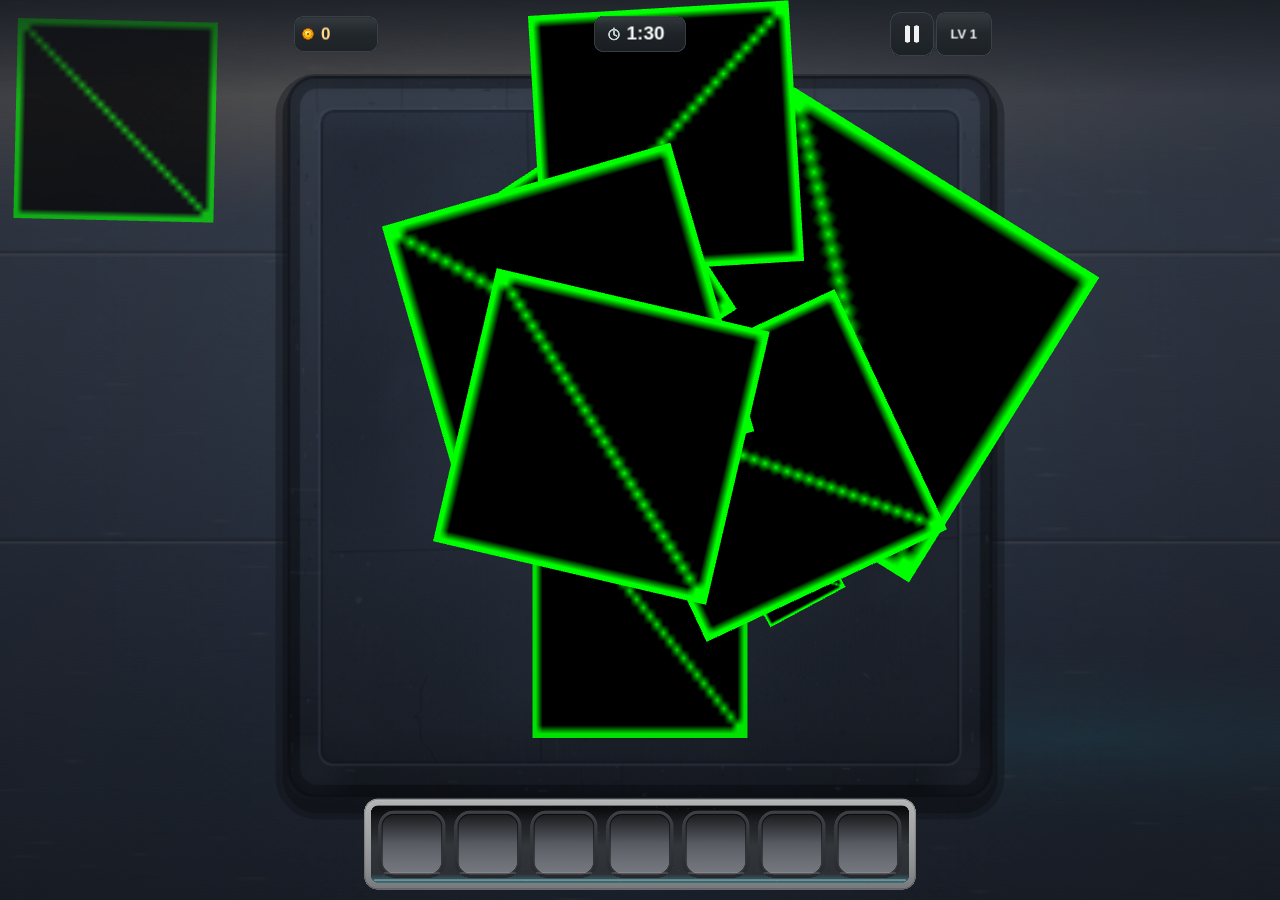
==== index.html @ 738b1399 "Smooth card handoff and teach the album landing earlier" ====
<!doctype html>
<html lang="en">
  <head>
    <meta charset="UTF-8" />
    <meta name="viewport" content="width=device-width, initial-scale=1.0, viewport-fit=cover, user-scalable=no" />
    <meta name="theme-color" content="#0b1020" />
    <link rel="icon" type="image/png" href="./images/icon.png" />
    <link rel="apple-touch-icon" href="./images/icon.png" />
    <link rel="canonical" href="https://snappyfoxgames.co.uk/" />
    <meta name="description" content="Wild Goose Chase — a Snappy Fox Games title." />
    <title>Wild Goose Chase</title>
    <script type="module" crossorigin src="./assets/index-CwqiyWJV.js"></script>
    <link rel="stylesheet" crossorigin href="./assets/index-CHP9d-zt.css">
  </head>
  <body>
    <div id="root"></div>
  </body>
</html>
---- assets/index-CHP9d-zt.css ----
:root{--bg: #0b1020;--panel: #111a33;--panel-2: #16213c;--line: #263555;--text: #e2e8f0;--muted: #94a3b8;--accent: #34d399;--accent-2: #60a5fa;--danger: #ef4444;--safe-area-bottom: env(safe-area-inset-bottom, 0px)}*{box-sizing:border-box}html,body,#root{height:100%;margin:0}body{background:var(--bg);color:var(--text);font:16px/1.5 system-ui,-apple-system,Segoe UI,sans-serif;-webkit-font-smoothing:antialiased;-webkit-user-select:none;user-select:none}img{-webkit-user-drag:none;user-drag:none}canvas{-webkit-user-drag:none;user-drag:none;touch-action:none}.app-shell{height:100%;display:flex;align-items:center;justify-content:center;padding:16px}.menu,.panel,.game-frame{width:min(100%,520px);height:min(100%,900px);background:var(--panel);border:1px solid var(--line);border-radius:20px;overflow:hidden;position:relative;display:flex;flex-direction:column}.app-shell.is-game{padding:0}.is-game .game-frame{width:100%;height:100%;border:none;border-radius:0}.menu{padding:32px 24px;gap:20px}.menu-head h1{margin:0;font-size:40px;letter-spacing:.02em}.menu-head p{margin:6px 0 0;color:var(--muted)}.menu-modes{display:flex;flex-direction:column;gap:12px;flex:1}.mode-card{display:flex;flex-direction:column;gap:4px;text-align:left;padding:16px 18px;border-radius:14px;border:1px solid var(--line);background:var(--panel-2);color:var(--text);cursor:pointer;transition:transform .08s ease,border-color .12s ease}.mode-card:hover{border-color:var(--accent);transform:translateY(-1px)}.mode-label{font-weight:700;font-size:18px}.mode-blurb{color:var(--muted);font-size:14px}.mode-controls{color:var(--accent-2);font-size:12px;letter-spacing:.04em}.mode-best{color:var(--accent);font-size:12px;font-weight:700}.menu-foot{display:flex;gap:10px}.menu-best{margin:0;color:var(--muted);font-size:13px;text-align:center}button{font:inherit}.primary,.ghost,.danger{padding:10px 16px;border-radius:12px;border:1px solid var(--line);cursor:pointer}.primary{background:var(--accent);color:#04121b;border-color:transparent;font-weight:700}.primary:disabled{opacity:.4;cursor:not-allowed}.ghost{background:transparent;color:var(--text);flex:1}.danger{background:var(--danger);color:#fff;border-color:transparent}.panel{padding:28px 24px;gap:16px;overflow-y:auto}.panel h1{margin:0}.row{display:flex;align-items:center;justify-content:space-between;gap:12px;padding:12px 0;border-bottom:1px solid var(--line)}.currency{color:var(--accent);font-weight:700;margin:0}.upgrade-list{list-style:none;margin:0;padding:0;display:flex;flex-direction:column;gap:12px}.upgrade{display:flex;align-items:center;justify-content:space-between;gap:12px;padding:14px;border:1px solid var(--line);border-radius:12px;background:var(--panel-2)}.upgrade-info{display:flex;flex-direction:column;gap:2px}.upgrade-info span{color:var(--muted);font-size:13px}.upgrade-info em{color:var(--accent-2);font-size:12px;font-style:normal}.game-frame{background:var(--bg)}.game-loading{flex:1;display:flex;align-items:center;justify-content:center;background:radial-gradient(circle at center,#10233b,#060e18);width:100%;height:100%}.game-loading__content{display:flex;flex-direction:column;align-items:center;justify-content:center;gap:18px}.game-loading__badge{width:120px;height:auto;filter:drop-shadow(0 4px 12px rgba(0,0,0,.45))}.game-loading__egg-wrap{position:relative;display:flex;align-items:center;justify-content:center}.game-loading__egg{width:72px;height:auto;transform-origin:50% 92%;animation:egg-rock 1.15s ease-in-out infinite alternate;filter:drop-shadow(0 8px 20px rgba(56,189,248,.35));z-index:2}.game-loading__sparkle{position:absolute;width:7px;height:9px;background:#ffd24d;clip-path:polygon(50% 0,100% 50%,50% 100%,0 50%);animation:sparkle-rise 1.6s ease-out infinite;opacity:0;z-index:3}.game-loading__sparkle--a{top:8px;left:calc(50% - 20px);animation-delay:0s}.game-loading__sparkle--b{top:2px;left:calc(50% + 10px);animation-delay:.55s}.game-loading__sparkle--c{top:14px;left:calc(50% + 4px);animation-delay:1.1s}.game-loading__glow{position:absolute;width:110px;height:110px;border-radius:50%;background:radial-gradient(circle,rgba(56,189,248,.4) 0%,transparent 70%);animation:egg-glow 1.8s ease-in-out infinite alternate}.game-loading__text{font-size:13px;font-weight:700;letter-spacing:.12em;color:#94a3b8}@keyframes egg-rock{0%{transform:rotate(-7deg)}to{transform:rotate(7deg)}}@keyframes sparkle-rise{0%{transform:translateY(6px) scale(.6);opacity:0}25%{opacity:.95}to{transform:translateY(-22px) scale(1.15);opacity:0}}@keyframes egg-glow{0%{transform:scale(.85);opacity:.4}to{transform:scale(1.15);opacity:.9}}.game-canvas{flex:1;min-height:0}.game-canvas canvas{display:block}.game-exit{position:absolute;top:10px;right:10px;width:40px;height:40px;border-radius:50%;border:1px solid var(--line);background:#0b1020b3;color:var(--text);cursor:pointer}.game-frame,.game-canvas,.game-canvas canvas{touch-action:none}.overlay{position:absolute;inset:0;background:#060a16e0;display:flex;flex-direction:column;align-items:center;justify-content:center;gap:12px;padding:24px;text-align:center;overflow:hidden;z-index:9000}.victory-confetti-canvas{position:absolute;inset:0;pointer-events:none;z-index:1}.reward-overlay{padding:clamp(12px,3vh,28px)}.reward-panel{width:min(900px,100%);height:100%;max-height:850px;display:grid;grid-template-rows:auto minmax(0,1fr) auto;gap:clamp(10px,2vh,20px);align-items:center}.reward-heading{position:relative;z-index:3}.reward-heading .victory-title{font-size:clamp(20px,4.5vw,38px);line-height:1.15;animation:none}.reward-collection-copy{margin:9px 0 0;color:#eef4ec;font-size:clamp(14px,2.5vw,19px);font-weight:650}.reward-rarity{margin:8px 0 0;color:#ffe066;font-size:13px;font-weight:900;letter-spacing:1.4px}.reward-card-stage{display:flex;align-items:center;justify-content:center;height:100%;min-height:0;position:relative;z-index:2}.reward-card{position:relative;height:min(100%,480px);aspect-ratio:2 / 3;max-width:100%;transform-origin:center;will-change:transform,opacity}.reward-card>img{display:block;width:100%;height:100%;object-fit:contain;filter:drop-shadow(0 10px 22px #0009) drop-shadow(0 0 12px #22d3ee60)}.reward-overlay.is-gold .reward-card>img{filter:drop-shadow(0 10px 22px #0009) drop-shadow(0 0 20px #ffcf3280)}.reward-card.is-stored{opacity:0}.reward-actions{display:flex;align-items:center;justify-self:center;gap:clamp(14px,3vw,28px);width:min(440px,100%);position:relative;z-index:4}.reward-actions .victory-next-btn{flex:1;min-width:0;height:56px;animation:none;font-size:clamp(15px,2.7vw,19px)}.reward-actions .victory-next-btn:active{transform:scale(.9)}.reward-album-btn{position:relative;flex:0 0 auto;min-width:44px;min-height:44px;padding:0;border:0;border-radius:14px;background:transparent;cursor:pointer}.reward-album-btn>img{display:block;width:auto;height:clamp(76px,14vh,116px)}.reward-album-btn:active{transform:scale(.9)}.reward-album-btn:focus-visible{outline:3px solid #b9f19c;outline-offset:4px}.reward-album-btn.has-new-card>img{filter:drop-shadow(0 0 12px #b9f19c90)}.reward-album-plus{position:absolute;top:-2px;right:-6px;color:#ffdf62;font:900 30px/1 Arial,sans-serif;-webkit-text-stroke:1px #243323;text-shadow:0 2px 2px #06121e,0 0 12px #ffd700b0;opacity:0;pointer-events:none;white-space:nowrap}.reward-status{position:absolute;width:1px;height:1px;overflow:hidden;clip-path:inset(50%);white-space:nowrap}.reward-actions button:disabled{cursor:default;opacity:1}.reward-actions button{transition:transform .1s ease}@media(orientation:landscape)and (max-height:600px){.reward-panel{grid-template-columns:minmax(0,1fr) minmax(220px,1fr);grid-template-rows:auto 1fr;gap:12px 20px}.reward-heading{grid-column:2;grid-row:1;align-self:end}.reward-heading .victory-title{font-size:clamp(20px,3.5vw,32px)}.reward-card-stage{grid-column:1;grid-row:1 / 3}.reward-actions{grid-column:2;grid-row:2;align-self:center;gap:12px}.reward-album-btn>img{height:clamp(72px,24vh,100px)}}@media(prefers-reduced-motion:reduce){.reward-overlay *,.reward-overlay *:after,.reward-overlay *:before{animation:none!important;transition:none!important}}.overlay h2,.victory-title{margin:0;font-size:32px;font-weight:900;letter-spacing:1.5px;background:linear-gradient(180deg,#fff 15%,gold 85%);-webkit-background-clip:text;-webkit-text-fill-color:transparent;filter:drop-shadow(0 2px 14px rgba(255,215,0,.6));animation:victoryTitlePop .42s cubic-bezier(.175,.885,.32,1.275) forwards;z-index:2}@keyframes victoryTitlePop{0%{transform:scale(.7) translateY(-14px);opacity:0}to{transform:scale(1) translateY(0);opacity:1}}.gold-rarity-badge{display:inline-flex;align-items:center;gap:8px;margin-bottom:2px;padding:5px 16px;border-radius:20px;background:linear-gradient(135deg,#ffe066,#ff9800);color:#1a0a00;font-size:13px;font-weight:900;letter-spacing:1.5px;box-shadow:0 0 24px #ffd700d9,inset 0 1px 1px #ffffffe6;animation:badgeGlow 1.8s infinite ease-in-out;z-index:2}@keyframes badgeGlow{0%,to{transform:scale(1);filter:brightness(1)}50%{transform:scale(1.05);filter:brightness(1.2) drop-shadow(0 0 8px #ffd700)}}.overlay-score{margin:0;font-size:20px;color:var(--text)}.overlay-best{margin:0;color:var(--accent);font-weight:700}.overlay-actions{display:flex;gap:12px;width:100%;max-width:320px;z-index:2}.victory-actions{flex-direction:column;align-items:center;gap:10px;margin-top:6px}.victory-next-btn{width:100%;height:52px;font-size:18px;font-weight:800;letter-spacing:.5px;border-radius:14px;background:linear-gradient(135deg,#22c55e,#10b981)!important;box-shadow:0 4px 18px #22c55e73,0 0 0 2px #fff3 inset!important;animation:nextPulse 1.6s infinite ease-in-out;cursor:pointer;transition:transform .15s ease}.victory-next-btn:active{transform:scale(.97)}@keyframes nextPulse{0%,to{transform:scale(1);box-shadow:0 4px 18px #22c55e73}50%{transform:scale(1.03);box-shadow:0 6px 26px #22c55eb3}}.victory-menu-btn{font-size:14px;color:#ffffffa6!important;background:transparent!important;border:1px solid rgba(255,255,255,.15)!important;border-radius:10px;padding:8px 24px;cursor:pointer}.victory-menu-btn:hover{color:#fff!important;background:#ffffff14!important}.overlay-card{position:relative;display:flex;flex-direction:column;align-items:center;margin:6px 0 12px;animation:victoryCardPop .42s cubic-bezier(.175,.885,.32,1.275) forwards;z-index:2}.overlay-card-wrapper{position:relative;border-radius:16px;display:inline-flex}.overlay-card img{border-radius:16px;border:2px solid rgba(125,233,255,.6);box-shadow:0 10px 30px #000000a6,0 0 24px #22d3ee59;display:block}.overlay-card.is-gold img{border:3px solid #ffe066;box-shadow:0 12px 36px #000000bf,0 0 42px #ffd700cc,0 0 85px #ffaa0073;animation:goldCardGlow 2.2s infinite ease-in-out}@keyframes goldCardGlow{0%,to{filter:drop-shadow(0 0 16px rgba(255,215,0,.6))}50%{filter:drop-shadow(0 0 32px rgba(255,230,100,.95)) brightness(1.08)}}.gold-sheen-sweep{position:absolute;inset:0;border-radius:16px;background:linear-gradient(115deg,transparent 20%,rgba(255,255,255,.75) 45%,rgba(255,215,0,.85) 50%,transparent 70%);background-size:250% 100%;animation:goldSheen 2.4s infinite ease-in-out;pointer-events:none}@keyframes goldSheen{0%{background-position:150% 0}to{background-position:-150% 0}}.overlay-card-name{margin:10px 0 0;font-size:20px;font-weight:800;color:gold;letter-spacing:1px;text-shadow:0 2px 10px rgba(0,0,0,.8)}@keyframes victoryCardPop{0%{transform:scale(.65);opacity:0}to{transform:scale(1);opacity:1}}.settings-backdrop{position:fixed;inset:0;display:flex;align-items:center;justify-content:center;background:#070d18cc;z-index:40;cursor:pointer}.settings-card{position:relative;cursor:default;width:min(320px,82vw);padding:34px 24px 28px;border-radius:28px;background:linear-gradient(180deg,#1c3053,#101c33 55%,#0a1322);border:2px solid #22d3ee55;box-shadow:0 8px #050b16,0 16px 32px #04081280}.settings-card:before{content:"";position:absolute;inset:8px;border-radius:20px;background:linear-gradient(180deg,rgba(103,232,249,.12),rgba(255,255,255,.05) 40%,transparent 60%);pointer-events:none}.settings-x{position:absolute;top:2px;right:2px;width:44px;height:44px;border-radius:50%;border:2px solid #ffe0e0;cursor:pointer;background:radial-gradient(circle at 34% 26%,#ff8a8a,#f44040 55%,#c01818);box-shadow:0 3px #8c1010}.settings-x:active{transform:translateY(2px);box-shadow:0 1px #8c1010}.settings-x:before,.settings-x:after{content:"";position:absolute;top:50%;left:50%;width:18px;height:4px;background:#fff;border-radius:2px;transform:translate(-50%,-50%) rotate(45deg)}.settings-x:after{transform:translate(-50%,-50%) rotate(-45deg)}.settings-rows{display:flex;gap:14px;justify-content:center}.settings-row-btn{position:relative;width:56px;height:56px;border-radius:50%;border:2px solid #e8f6ff;cursor:pointer;background:radial-gradient(circle at 34% 26%,#7ff0f2,#22c7d8 55%,#0e8ca4);box-shadow:0 4px #0a6a80,0 7px 14px #04081259;display:grid;place-items:center;transition:transform .08s}.settings-row-btn:active{transform:translateY(3px);box-shadow:0 1px #0a6a80}.settings-row-btn.is-off{background:radial-gradient(circle at 34% 26%,#b8c0d8,#8a94b8 55%,#5a6488)}.settings-row-btn.is-retry{background:radial-gradient(circle at 34% 26%,#ffc26b,#ffa12f 55%,#b05607);box-shadow:0 4px #8c4204}.settings-row-btn.is-home{background:radial-gradient(circle at 34% 26%,#b8f45e,#7dd822 55%,#4c9a0e);box-shadow:0 4px #3f7d0a}.settings-done{display:block;margin:20px auto 0;padding:10px 40px;border-radius:999px;border:2px solid #e8f6ff;cursor:pointer;background:radial-gradient(circle at 34% 26%,#7ff0f2,#22c7d8 55%,#0e8ca4);box-shadow:0 4px #0a6a80,0 7px 14px #04081259;color:#fff;font-weight:700;letter-spacing:.08em}.settings-done:active{transform:translateY(3px);box-shadow:0 1px #0a6a80}.ico{width:26px;height:26px;display:block}.ico-sound{background:no-repeat center/contain url("data:image/svg+xml,%3Csvg xmlns='http://www.w3.org/2000/svg' viewBox='0 0 24 24'%3E%3Cpath fill='white' d='M3 9v6h4l5 4V5L7 9H3z'/%3E%3Cpath fill='none' stroke='white' stroke-width='2' d='M16 8a5 5 0 0 1 0 8M18.5 5.5a9 9 0 0 1 0 13'/%3E%3C/svg%3E")}.ico-mute{background:no-repeat center/contain url("data:image/svg+xml,%3Csvg xmlns='http://www.w3.org/2000/svg' viewBox='0 0 24 24'%3E%3Cpath fill='white' d='M3 9v6h4l5 4V5L7 9H3z'/%3E%3Cpath stroke='white' stroke-width='2' d='M16 9l5 6M21 9l-5 6'/%3E%3C/svg%3E")}.ico-music{background:no-repeat center/contain url("data:image/svg+xml,%3Csvg xmlns='http://www.w3.org/2000/svg' viewBox='0 0 24 24'%3E%3Cpath fill='white' d='M9 18.5a3 3 0 1 1-2-2.83V5l12-2.5V15a3 3 0 1 1-2-2.83V7.1L9 9.13v9.37z'/%3E%3C/svg%3E")}.ico-music-off{background:no-repeat center/contain url("data:image/svg+xml,%3Csvg xmlns='http://www.w3.org/2000/svg' viewBox='0 0 24 24'%3E%3Cpath fill='white' d='M9 18.5a3 3 0 1 1-2-2.83V5l12-2.5V15a3 3 0 1 1-2-2.83V7.1L9 9.13v9.37z'/%3E%3Cpath stroke='white' stroke-width='2' d='M3 3l18 18'/%3E%3C/svg%3E")}.ico-retry{background:no-repeat center/contain url("data:image/svg+xml,%3Csvg xmlns='http://www.w3.org/2000/svg' viewBox='0 0 24 24'%3E%3Cpath fill='none' stroke='white' stroke-width='2.4' d='M20 12a8 8 0 1 1-2.3-5.6'/%3E%3Cpath fill='white' d='M20 4v5h-5z'/%3E%3C/svg%3E")}.ico-home{background:no-repeat center/contain url("data:image/svg+xml,%3Csvg xmlns='http://www.w3.org/2000/svg' viewBox='0 0 24 24'%3E%3Cpath fill='white' d='M12 3l9 8h-3v9h-4v-6h-4v6H6v-9H3z'/%3E%3C/svg%3E")}.ico-confirm{position:absolute;width:14px;height:14px;border-radius:50%;background:#ffd21e;bottom:2px;right:2px}.wgc-hub{position:absolute;inset:0;display:flex;flex-direction:column;align-items:center;justify-content:center;gap:30px;padding:calc(24px + env(safe-area-inset-top,0px)) 24px calc(24px + env(safe-area-inset-bottom,0px));background:#070d18c7;z-index:30}.wgc-hub-badge{width:118px;height:auto;opacity:.92}.wgc-hub-actions{display:flex;flex-direction:column;gap:12px;width:min(232px,78%)}.wgc-hub-btn{min-height:50px;padding:12px 18px;border-radius:10px;border:1px solid #39424a;background:#20262b;color:#f4fbff;font-weight:700;letter-spacing:.1em;cursor:pointer}.wgc-hub-btn:hover{background:#272e34}.wgc-hub-btn:active{transform:translateY(1px)}.wgc-hub-btn:focus-visible{outline:2px solid #67e8f9;outline-offset:2px}.wgc-hub-btn--primary{background:#2b3339}.wgc-hub-small{display:flex;gap:10px}.wgc-hub-btn--small{flex:1;min-height:44px;font-size:13px;color:#c3d4e6}.settings-row-label{font-family:inherit;font-size:11px;font-weight:700;letter-spacing:.12em;color:#c6c8c9;margin-left:10px}.audio-stage{position:fixed;inset:0;z-index:30;display:grid;place-items:center;padding:max(20px,env(safe-area-inset-top)) max(16px,env(safe-area-inset-right)) max(20px,env(safe-area-inset-bottom)) max(16px,env(safe-area-inset-left));background:#0a0e108c}.audio-stage button:focus-visible{outline:3px solid #048b99;outline-offset:4px}.audio-stage{min-height:100svh;min-height:100dvh}.audio-sheet{width:min(100%,370px);position:relative;padding:29px 24px 17px;border:2px solid #8c9594;border-radius:5px 9px 6px 8px;background:radial-gradient(ellipse at 18% 0%,#f1f0e34d,transparent 70%),repeating-linear-gradient(167deg,#ffffff08 0 1px,transparent 1px 5px),#c9ceca;box-shadow:inset 0 3px 7px #303b3e30,inset 0 -1px 1px #f4f4e780,0 0 0 4px #6e78794d,0 8px 14px #1b2a2c25}.audio-sheet:before{content:"";position:absolute;inset:0;border-radius:inherit;pointer-events:none;opacity:.17;background:url("data:image/svg+xml,%3Csvg viewBox='0 0 140 140' xmlns='http://www.w3.org/2000/svg'%3E%3Cfilter id='n'%3E%3CfeTurbulence type='fractalNoise' baseFrequency='.9' numOctaves='3' stitchTiles='stitch'/%3E%3C/filter%3E%3Cpath fill='%23232e30' d='M0 0h140v140H0z' filter='url(%23n)'/%3E%3C/svg%3E") repeat;background-size:140px}.audio-sheet:after{content:"";position:absolute;top:-2px;left:54px;width:16px;height:3px;background:#8b9594;clip-path:polygon(0 0,100% 0,77% 85%,35% 100%);pointer-events:none}.audio-sheet>*{position:relative}.audio-goose{position:absolute;left:50%;top:46%;width:min(72%,270px);transform:translate(-50%,-50%);opacity:.11;filter:saturate(.85);pointer-events:none;z-index:0}.audio-sheet header{display:flex;align-items:center;gap:12px;margin-bottom:21px}.paint-mark{width:6px;height:35px;background:#139ba8;transform:rotate(8deg);clip-path:polygon(12% 6%,85% 0,100% 88%,69% 100%,6% 94%,0 17%);opacity:.85;position:relative}.paint-mark:after{content:"";position:absolute;width:2px;height:8px;background:#139ba8;bottom:-5px;left:2px}.audio-sheet h1{font-family:Impact,Arial Narrow,Arial,sans-serif;font-size:38px;font-weight:900;font-stretch:condensed;line-height:1;letter-spacing:.045em;margin:0;color:#263235;text-shadow:0 1px #f8f7e466}.audio-options{border-top:1px solid #87928e;border-bottom:1px solid #a4ada7}.audio-row{min-height:88px;display:flex;justify-content:space-between;align-items:center;gap:14px}.audio-row+.audio-row{border-top:1px solid #a4ada780}.audio-label{display:flex;align-items:center;gap:12px;font-family:Impact,Arial Narrow,Arial,sans-serif;font-size:23px;letter-spacing:.04em}.audio-label svg{width:22px;height:24px;fill:none;stroke:#475655;stroke-width:1.8;stroke-linecap:round;stroke-linejoin:round;flex:none}.audio-toggle{position:relative;flex:none;width:92px;height:46px;min-height:44px;border:1px solid #737d78;border-radius:5px;background:#263336;box-shadow:inset 0 2px 4px #0004,0 1px #eef0e48c;color:#f3f4e8;padding:0;font-size:13px;font-weight:900;letter-spacing:.03em}.toggle-word{position:absolute;left:11px;top:50%;transform:translateY(-50%)}.toggle-knob{position:absolute;right:4px;top:4px;width:34px;height:36px;border-radius:3px;background:linear-gradient(165deg,#e6e8de,#bdc5bc);border:1px solid #a3afa5;box-shadow:0 1px 3px #0d171a55}.toggle-knob:after{content:"";position:absolute;left:14px;top:11px;width:4px;height:12px;border-left:1px solid #7c8c7b;border-right:1px solid #7c8c7b}.audio-toggle[aria-checked=false]{background:#a8b0aa;color:#364440;border-color:#8e9991}.audio-toggle[aria-checked=false] .toggle-word{left:auto;right:8px}.audio-toggle[aria-checked=false] .toggle-knob{right:auto;left:4px;background:#d2d8d0}.audio-back{display:flex;align-items:center;justify-content:center;gap:7px;min-height:48px;min-width:110px;margin:11px auto 0;padding:8px 13px;border:0;border-radius:3px;background:transparent;color:#3b4a47;font-weight:900;font-size:12px;letter-spacing:.08em}.audio-back svg{width:18px;height:18px;fill:none;stroke:currentColor;stroke-width:2;stroke-linecap:round;stroke-linejoin:round}.audio-back:hover{background:#747f7312}.audio-back:active{background:#747f7325}@media(max-width:340px){.audio-sheet{padding:25px 20px 13px}.audio-sheet header{margin-bottom:17px}.audio-label{font-size:21px;gap:9px}.audio-toggle{width:86px}.audio-row{min-height:82px}}@media(orientation:landscape)and (max-height:480px){.audio-stage{padding:14px 20px}.audio-sheet{width:min(100%,420px);padding:19px 25px 10px}.audio-sheet header{margin-bottom:13px}.audio-sheet h1{font-size:32px}.paint-mark{height:30px}.audio-row{min-height:65px}.audio-back{margin-top:7px;min-height:44px}}.wgc-hub-title{margin:0;line-height:0}.wgc-hub-title img{display:block;width:auto;height:clamp(56px,17vh,124px);max-width:min(300px,72vw);object-fit:contain}.wgc-hub-btn--art{padding:4px;background:none;border:none;display:grid;place-items:center}.wgc-hub-btn--art:hover{background:none}.wgc-hub-btn--art:focus-visible{outline:none}.wgc-hub-btn--art:focus-visible img{filter:drop-shadow(0 0 4px #67e8f9) drop-shadow(0 0 10px #67e8f988)}.wgc-hub-btn--art img{display:block;width:auto;pointer-events:none}.wgc-hub-btn--primary.wgc-hub-btn--art img{height:clamp(104px,26vh,160px)}.wgc-hub-btn--small.wgc-hub-btn--art img{height:clamp(64px,15vh,96px)}.wgc-hub-btn--art:active img{transform:translateY(1px)}@media(max-height:480px){.wgc-hub{gap:12px;padding-top:calc(12px + env(safe-area-inset-top,0px));padding-bottom:calc(12px + env(safe-area-inset-bottom,0px))}.wgc-hub-badge{width:64px}.wgc-hub-actions{gap:8px}}.victory-stats{display:flex;align-items:center;justify-content:center;gap:10px;margin:10px 0 2px;font:700 13px/1.2 Outfit,system-ui,sans-serif;letter-spacing:1.5px;color:#cfe9f5}.victory-best{padding:6px 12px;border-radius:999px;background:#081420b8;border:1px solid rgba(125,233,255,.22)}.victory-new-best{padding:6px 12px;border-radius:999px;background:linear-gradient(180deg,#ffd76a,#f0a92a);color:#231402;text-shadow:none;box-shadow:0 0 18px #ffd76a73}.victory-combo{padding:6px 12px;border-radius:999px;background:#00f0ff29;border:1px solid rgba(0,240,255,.35);color:#7de9ff}.victory-tease{display:flex;align-items:center;justify-content:center;gap:12px;margin-top:8px}.victory-tease-card{width:44px;height:66px;border-radius:8px;display:flex;align-items:center;justify-content:center;font:700 22px/1 Outfit,system-ui,sans-serif;color:#ffffff80;background:#0b1a2a;border:1px dashed rgba(125,233,255,.45);box-shadow:inset 0 0 20px #00f0ff1f}.victory-tease-label{margin:0;font:700 11px/1.3 Outfit,system-ui,sans-serif;letter-spacing:1.6px;color:#9fc3d6}.audio-row--music{flex-direction:column;align-items:stretch;gap:10px;padding-bottom:14px}.audio-row-line{display:flex;justify-content:space-between;align-items:center;gap:14px}.audio-fader{position:relative;height:30px;border:1px solid #737d78;border-radius:6px;background:#263336;box-shadow:inset 0 2px 4px #0004,0 1px #eef0e48c;cursor:pointer;touch-action:none;outline:none}.audio-fader:focus-visible{outline:3px solid #048b99;outline-offset:2px}.fader-fill{position:absolute;left:0;top:0;bottom:0;border-radius:5px 0 0 5px;background:linear-gradient(180deg,#3d4a4a,#2c3a3b);pointer-events:none}.fader-tick{position:absolute;top:6px;bottom:6px;width:1px;background:#8c959455;transform:translate(-.5px);pointer-events:none}.fader-knob{position:absolute;top:-8px;bottom:-8px;width:36px;transform:translate(-50%);border-radius:5px;background:linear-gradient(165deg,#e6e8de,#bdc5bc);border:1px solid #a3afa5;box-shadow:0 1px 3px #0d171a66;pointer-events:none}.fader-knob:after{content:"";position:absolute;left:50%;top:50%;transform:translate(-50%,-50%);width:7px;height:22px;border-left:1px solid #7c8c7b;border-right:1px solid #7c8c7b}.audio-fader--off{opacity:.45;cursor:default}
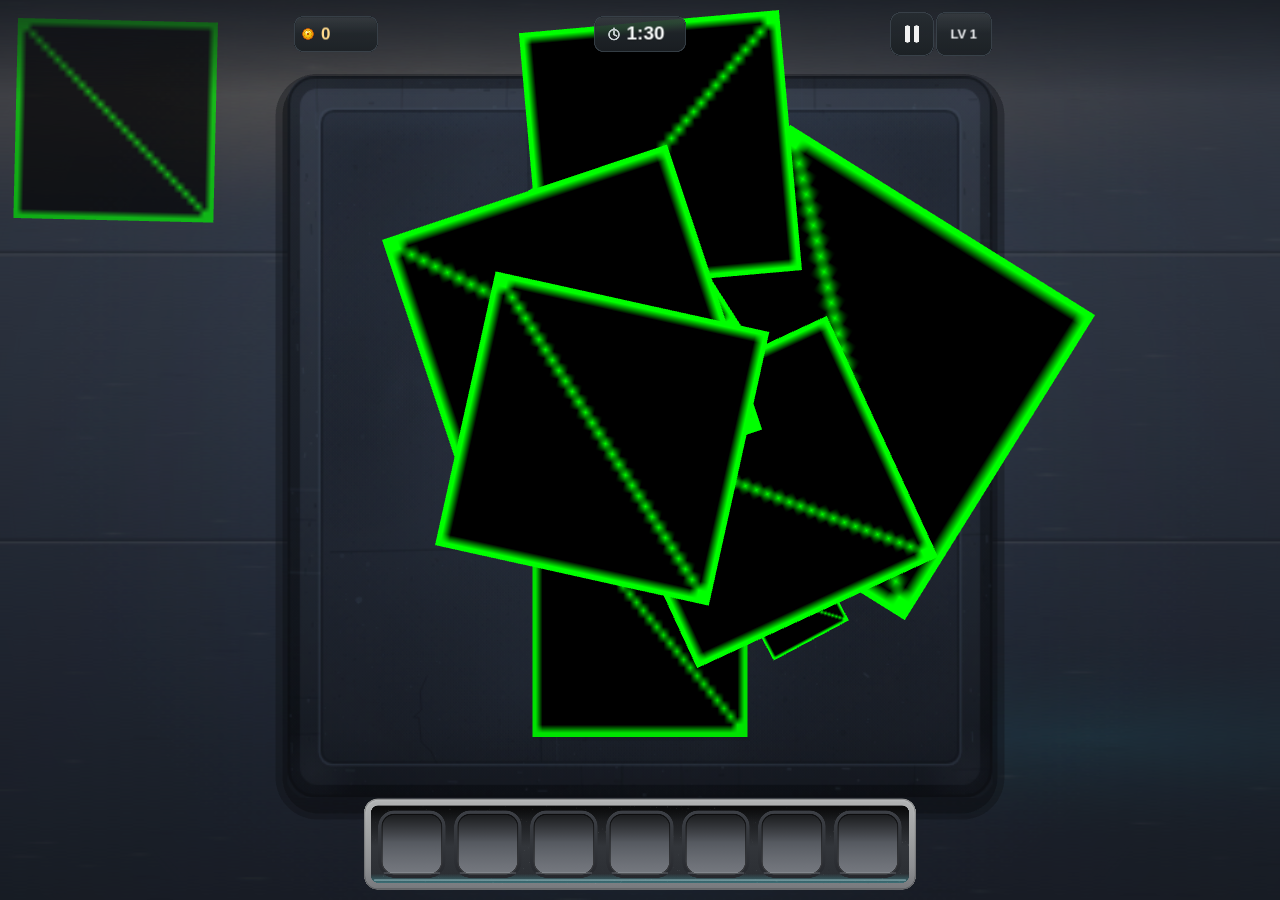
==== commit 32ac1cb6: "Deploy review build" ====
--- a/index.html
+++ b/index.html
@@ -9,7 +9,7 @@
     <link rel="canonical" href="https://snappyfoxgames.co.uk/" />
     <meta name="description" content="Wild Goose Chase — a Snappy Fox Games title." />
     <title>Wild Goose Chase</title>
-    <script type="module" crossorigin src="./assets/index-CwqiyWJV.js"></script>
+    <script type="module" crossorigin src="./assets/index-Crlh3IiP.js"></script>
     <link rel="stylesheet" crossorigin href="./assets/index-CHP9d-zt.css">
   </head>
   <body>
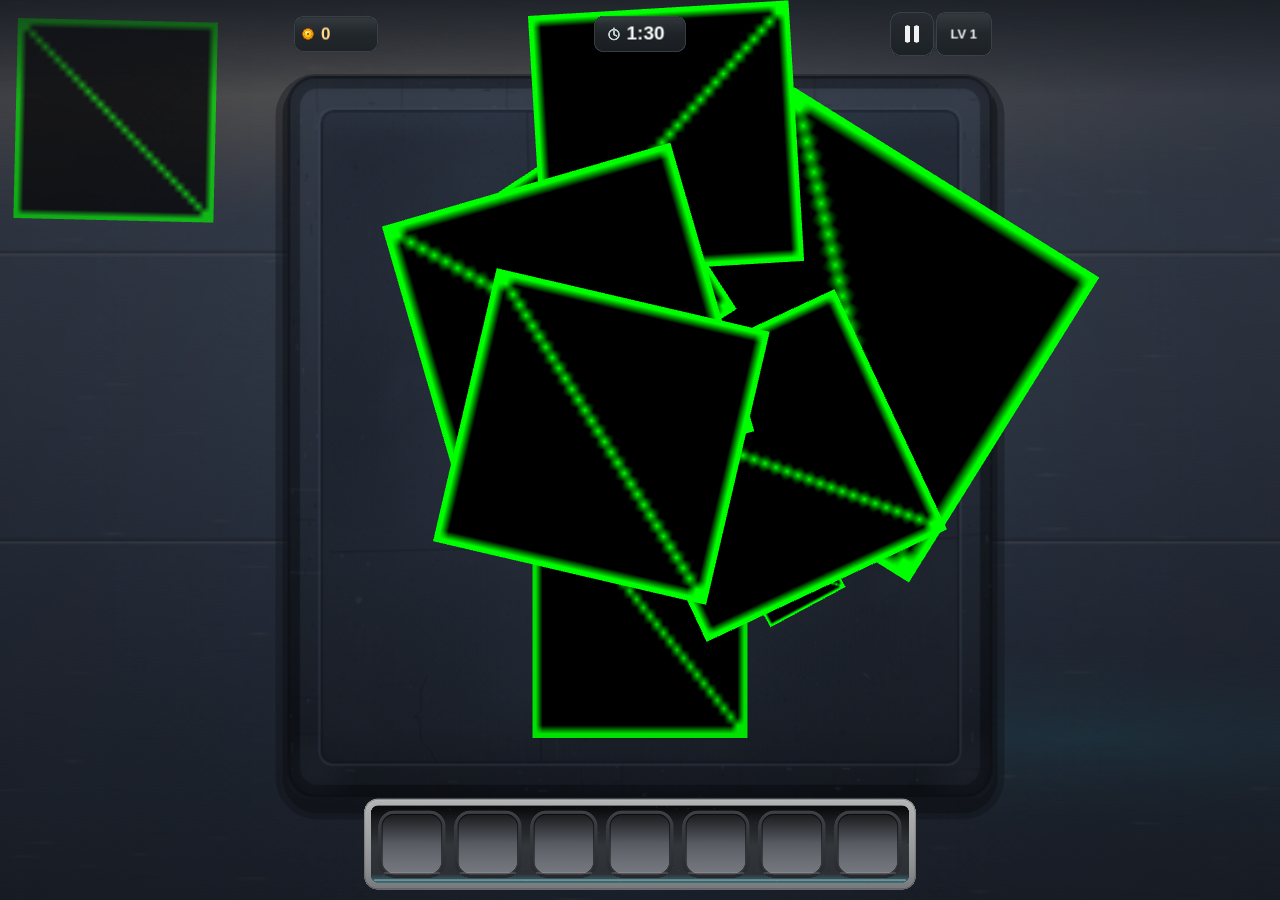
==== commit 9bf2aa10: "Deploy review build" ====
--- a/index.html
+++ b/index.html
@@ -9,7 +9,7 @@
     <link rel="canonical" href="https://snappyfoxgames.co.uk/" />
     <meta name="description" content="Wild Goose Chase — a Snappy Fox Games title." />
     <title>Wild Goose Chase</title>
-    <script type="module" crossorigin src="./assets/index-Crlh3IiP.js"></script>
+    <script type="module" crossorigin src="./assets/index-D2TT-XqI.js"></script>
     <link rel="stylesheet" crossorigin href="./assets/index-CHP9d-zt.css">
   </head>
   <body>
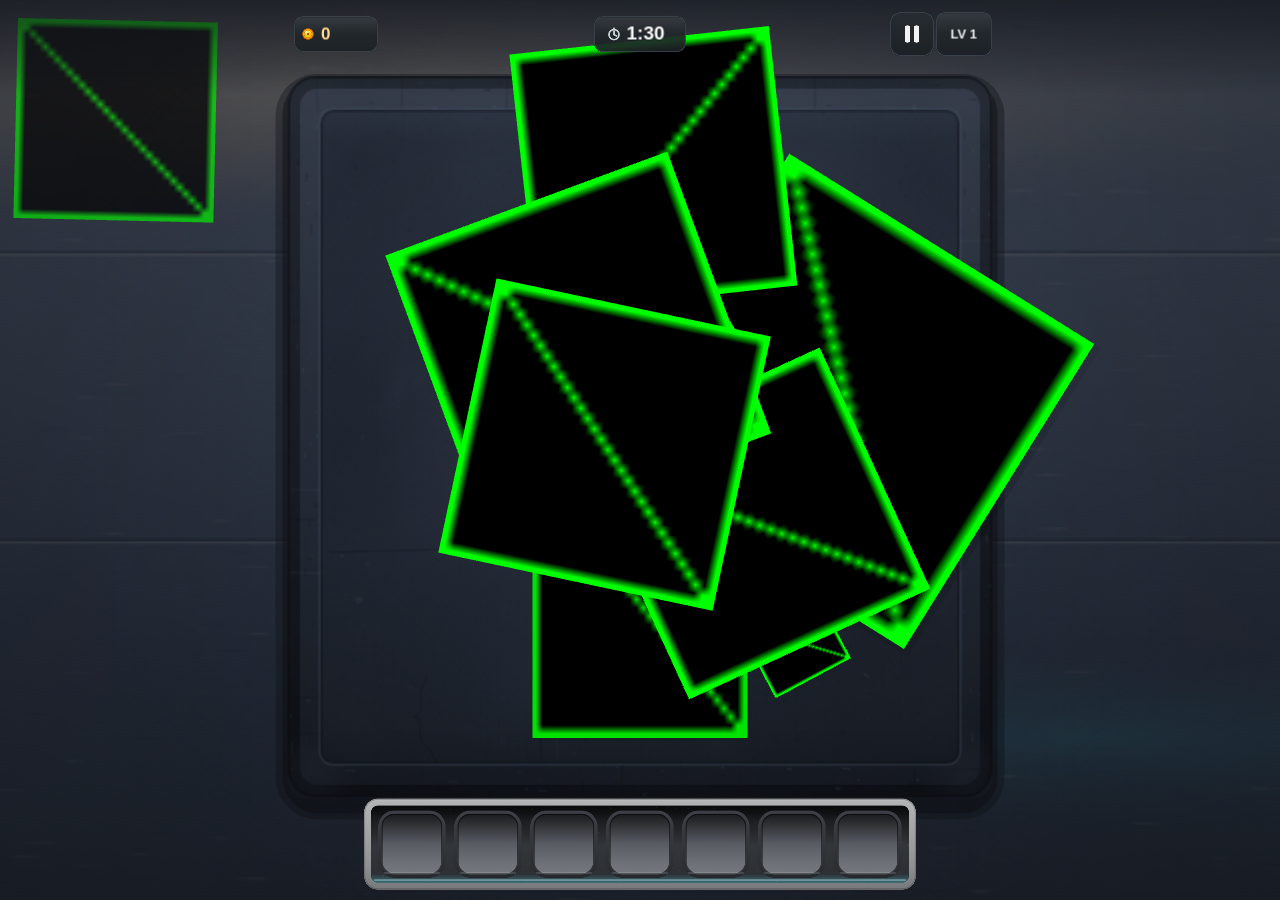
==== commit c51e92cc: "Deploy review build" ====
--- a/index.html
+++ b/index.html
@@ -9,7 +9,7 @@
     <link rel="canonical" href="https://snappyfoxgames.co.uk/" />
     <meta name="description" content="Wild Goose Chase — a Snappy Fox Games title." />
     <title>Wild Goose Chase</title>
-    <script type="module" crossorigin src="./assets/index-D2TT-XqI.js"></script>
+    <script type="module" crossorigin src="./assets/index-9ULRm2PJ.js"></script>
     <link rel="stylesheet" crossorigin href="./assets/index-CHP9d-zt.css">
   </head>
   <body>
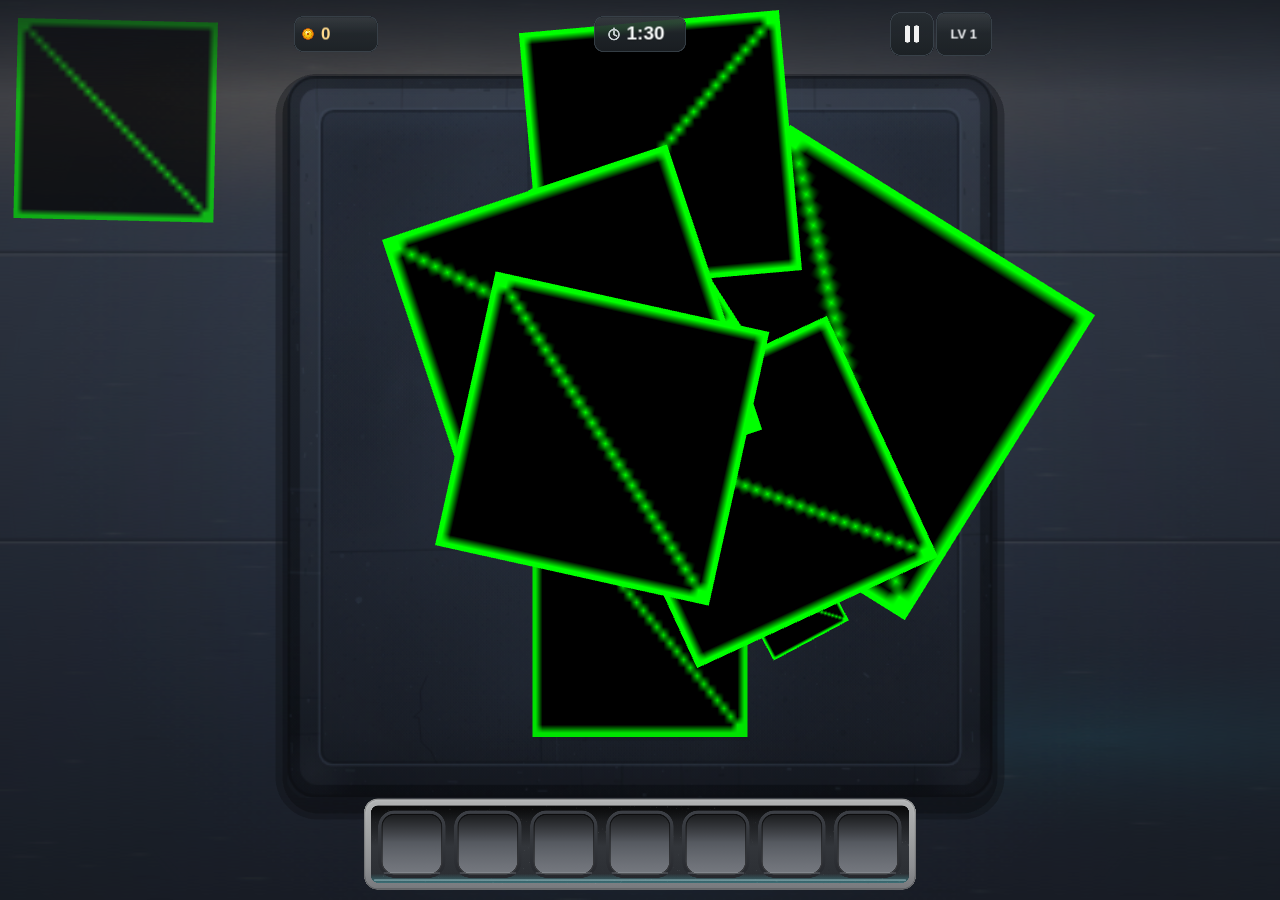
==== commit d08447d1: "Fix keyboard pause and synchronize reward sounds" ====
--- a/index.html
+++ b/index.html
@@ -9,7 +9,7 @@
     <link rel="canonical" href="https://snappyfoxgames.co.uk/" />
     <meta name="description" content="Wild Goose Chase — a Snappy Fox Games title." />
     <title>Wild Goose Chase</title>
-    <script type="module" crossorigin src="./assets/index-9ULRm2PJ.js"></script>
+    <script type="module" crossorigin src="./assets/index-DGhuKB71.js"></script>
     <link rel="stylesheet" crossorigin href="./assets/index-CHP9d-zt.css">
   </head>
   <body>
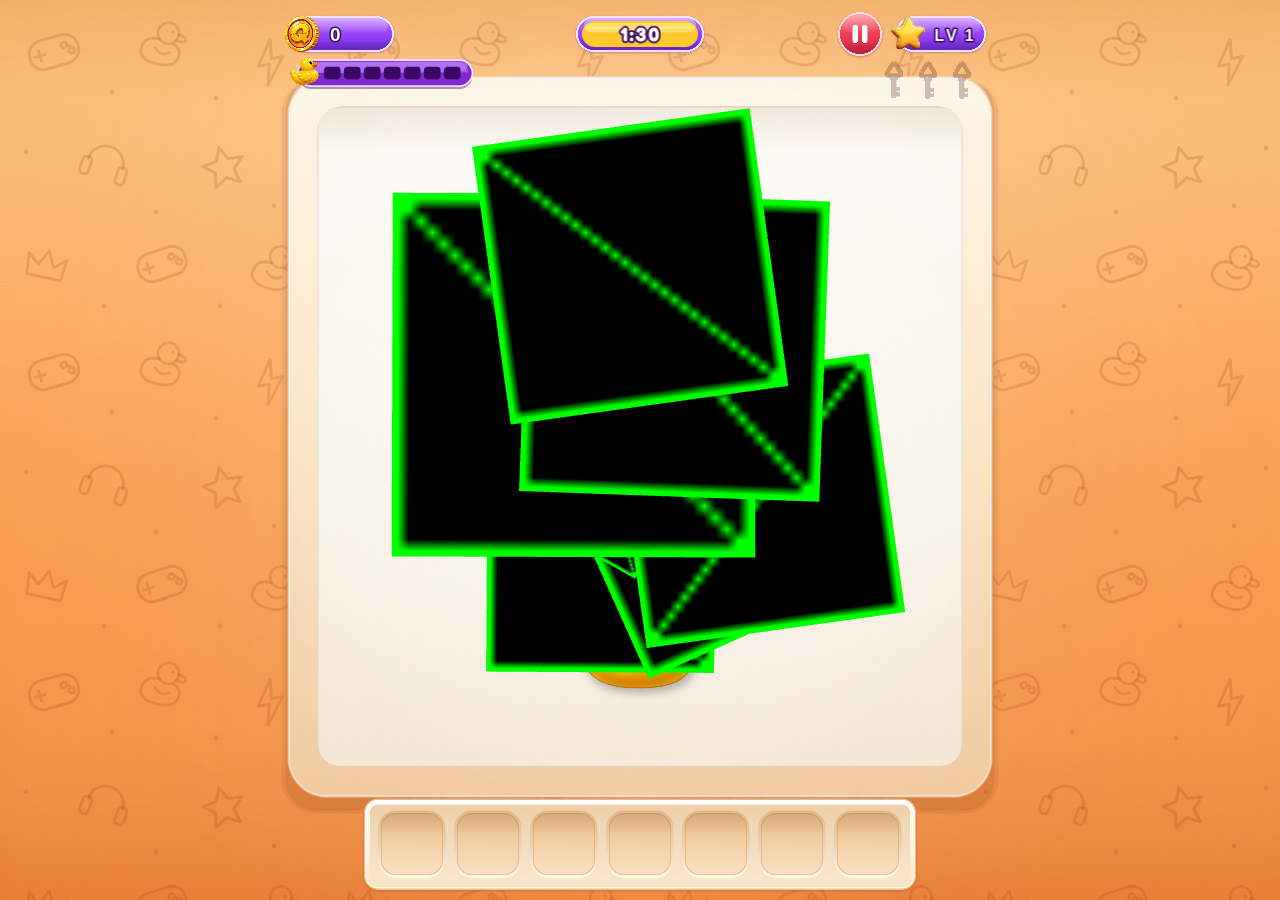
==== commit 63fa1c94: "Deploy MatchQuake! standalone build (GA4 + MQ favicon + Pack 01/02 + 25 levels)" ====
--- a/index.html
+++ b/index.html
@@ -3,14 +3,19 @@
   <head>
     <meta charset="UTF-8" />
     <meta name="viewport" content="width=device-width, initial-scale=1.0, viewport-fit=cover, user-scalable=no" />
-    <meta name="theme-color" content="#0b1020" />
-    <link rel="icon" type="image/png" href="./images/icon.png" />
+    <meta name="theme-color" content="#f59e4c" />
+    <link rel="preconnect" href="https://fonts.googleapis.com" />
+    <link rel="preconnect" href="https://fonts.gstatic.com" crossorigin />
+    <link rel="stylesheet" href="https://fonts.googleapis.com/css2?family=Fredoka:wght@600;700&display=swap" />
+    <link rel="icon" href="./favicon.ico" sizes="any" />
+    <link rel="icon" type="image/png" sizes="32x32" href="./images/favicon-32.png" />
+    <link rel="icon" type="image/png" sizes="192x192" href="./images/icon.png" />
     <link rel="apple-touch-icon" href="./images/icon.png" />
-    <link rel="canonical" href="https://snappyfoxgames.co.uk/" />
-    <meta name="description" content="Wild Goose Chase — a Snappy Fox Games title." />
-    <title>Wild Goose Chase</title>
-    <script type="module" crossorigin src="./assets/index-DGhuKB71.js"></script>
-    <link rel="stylesheet" crossorigin href="./assets/index-CHP9d-zt.css">
+    <link rel="canonical" href="https://toktics.github.io/match-quake/" />
+    <meta name="description" content="MatchQuake! — a Snappy Fox Games title." />
+    <title>MatchQuake!</title>
+    <script type="module" crossorigin src="./assets/index-Dl-NDHGu.js"></script>
+    <link rel="stylesheet" crossorigin href="./assets/index-Cao7ceSE.css">
   </head>
   <body>
     <div id="root"></div>
--- a/assets/index-Cao7ceSE.css
+++ b/assets/index-Cao7ceSE.css
@@ -0,0 +1 @@
+:root{--bg: #0b1020;--panel: #111a33;--panel-2: #16213c;--line: #263555;--text: #e2e8f0;--muted: #94a3b8;--accent: #34d399;--accent-2: #60a5fa;--danger: #ef4444;--safe-area-bottom: env(safe-area-inset-bottom, 0px)}*{box-sizing:border-box}html,body,#root{height:100%;margin:0}body{background:var(--bg);color:var(--text);font:16px/1.5 system-ui,-apple-system,Segoe UI,sans-serif;-webkit-font-smoothing:antialiased;-webkit-user-select:none;user-select:none}img{-webkit-user-drag:none;user-drag:none}canvas{-webkit-user-drag:none;user-drag:none;touch-action:none}.app-shell{height:100%;display:flex;align-items:center;justify-content:center;padding:16px}.menu,.panel,.game-frame{width:min(100%,520px);height:min(100%,900px);background:var(--panel);border:1px solid var(--line);border-radius:20px;overflow:hidden;position:relative;display:flex;flex-direction:column}.app-shell.is-game{padding:0}.is-game .game-frame{width:100%;height:100%;border:none;border-radius:0}.menu{padding:32px 24px;gap:20px}.menu-head h1{margin:0;font-size:40px;letter-spacing:.02em}.menu-head p{margin:6px 0 0;color:var(--muted)}.menu-modes{display:flex;flex-direction:column;gap:12px;flex:1}.mode-card{display:flex;flex-direction:column;gap:4px;text-align:left;padding:16px 18px;border-radius:14px;border:1px solid var(--line);background:var(--panel-2);color:var(--text);cursor:pointer;transition:transform .08s ease,border-color .12s ease}.mode-card:hover{border-color:var(--accent);transform:translateY(-1px)}.mode-label{font-weight:700;font-size:18px}.mode-blurb{color:var(--muted);font-size:14px}.mode-controls{color:var(--accent-2);font-size:12px;letter-spacing:.04em}.mode-best{color:var(--accent);font-size:12px;font-weight:700}.menu-foot{display:flex;gap:10px}.menu-best{margin:0;color:var(--muted);font-size:13px;text-align:center}button{font:inherit}.primary,.ghost,.danger{padding:10px 16px;border-radius:12px;border:1px solid var(--line);cursor:pointer}.primary{background:var(--accent);color:#04121b;border-color:transparent;font-weight:700}.primary:disabled{opacity:.4;cursor:not-allowed}.ghost{background:transparent;color:var(--text);flex:1}.danger{background:var(--danger);color:#fff;border-color:transparent}.panel{padding:28px 24px;gap:16px;overflow-y:auto}.panel h1{margin:0}.row{display:flex;align-items:center;justify-content:space-between;gap:12px;padding:12px 0;border-bottom:1px solid var(--line)}.currency{color:var(--accent);font-weight:700;margin:0}.upgrade-list{list-style:none;margin:0;padding:0;display:flex;flex-direction:column;gap:12px}.upgrade{display:flex;align-items:center;justify-content:space-between;gap:12px;padding:14px;border:1px solid var(--line);border-radius:12px;background:var(--panel-2)}.upgrade-info{display:flex;flex-direction:column;gap:2px}.upgrade-info span{color:var(--muted);font-size:13px}.upgrade-info em{color:var(--accent-2);font-size:12px;font-style:normal}.game-frame{background:var(--bg)}.game-loading{flex:1;display:flex;align-items:center;justify-content:center;background:radial-gradient(circle at center,#10233b,#060e18);width:100%;height:100%}.game-loading__content{display:flex;flex-direction:column;align-items:center;justify-content:center;gap:18px}.game-loading__badge{width:120px;height:auto;filter:drop-shadow(0 4px 12px rgba(0,0,0,.45))}.game-loading__egg-wrap{position:relative;display:flex;align-items:center;justify-content:center}.game-loading__egg{width:72px;height:auto;transform-origin:50% 92%;animation:egg-rock 1.15s ease-in-out infinite alternate;filter:drop-shadow(0 8px 20px rgba(56,189,248,.35));z-index:2}.game-loading__sparkle{position:absolute;width:7px;height:9px;background:#ffd24d;clip-path:polygon(50% 0,100% 50%,50% 100%,0 50%);animation:sparkle-rise 1.6s ease-out infinite;opacity:0;z-index:3}.game-loading__sparkle--a{top:8px;left:calc(50% - 20px);animation-delay:0s}.game-loading__sparkle--b{top:2px;left:calc(50% + 10px);animation-delay:.55s}.game-loading__sparkle--c{top:14px;left:calc(50% + 4px);animation-delay:1.1s}.game-loading__glow{position:absolute;width:110px;height:110px;border-radius:50%;background:radial-gradient(circle,rgba(56,189,248,.4) 0%,transparent 70%);animation:egg-glow 1.8s ease-in-out infinite alternate}.game-loading__text{font-size:13px;font-weight:700;letter-spacing:.12em;color:#94a3b8}@keyframes egg-rock{0%{transform:rotate(-7deg)}to{transform:rotate(7deg)}}@keyframes sparkle-rise{0%{transform:translateY(6px) scale(.6);opacity:0}25%{opacity:.95}to{transform:translateY(-22px) scale(1.15);opacity:0}}@keyframes egg-glow{0%{transform:scale(.85);opacity:.4}to{transform:scale(1.15);opacity:.9}}.game-canvas{flex:1;min-height:0}.game-canvas canvas{display:block}.game-exit{position:absolute;top:10px;right:10px;width:40px;height:40px;border-radius:50%;border:1px solid var(--line);background:#0b1020b3;color:var(--text);cursor:pointer}.game-frame,.game-canvas,.game-canvas canvas{touch-action:none}.overlay{position:absolute;inset:0;background:#060a16e0;display:flex;flex-direction:column;align-items:center;justify-content:center;gap:12px;padding:24px;text-align:center;overflow:hidden;z-index:9000}.victory-confetti-canvas{position:absolute;inset:0;pointer-events:none;z-index:1}.reward-overlay{padding:clamp(12px,3vh,28px)}.reward-panel{width:min(900px,100%);height:100%;max-height:850px;display:grid;grid-template-rows:auto minmax(0,1fr) auto;gap:clamp(10px,2vh,20px);align-items:center}.reward-heading{position:relative;z-index:3}.reward-heading .victory-title{font-size:clamp(20px,4.5vw,38px);line-height:1.15;animation:none}.reward-collection-copy{margin:9px 0 0;color:#eef4ec;font-size:clamp(14px,2.5vw,19px);font-weight:650}.reward-rarity{margin:8px 0 0;color:#ffe066;font-size:13px;font-weight:900;letter-spacing:1.4px}.reward-card-stage{display:flex;align-items:center;justify-content:center;height:100%;min-height:0;position:relative;z-index:2}.reward-card{position:relative;height:min(100%,480px);aspect-ratio:2 / 3;max-width:100%;transform-origin:center;will-change:transform,opacity}.reward-card>img{display:block;width:100%;height:100%;object-fit:contain;filter:drop-shadow(0 10px 22px #0009) drop-shadow(0 0 12px #22d3ee60)}.reward-overlay.is-gold .reward-card>img{filter:drop-shadow(0 10px 22px #0009) drop-shadow(0 0 20px #ffcf3280)}.reward-card.is-stored{opacity:0}.reward-actions{display:flex;align-items:center;justify-self:center;gap:clamp(14px,3vw,28px);width:min(440px,100%);position:relative;z-index:4}.reward-actions .victory-next-btn{flex:1;min-width:0;height:56px;animation:none;font-size:clamp(15px,2.7vw,19px)}.reward-actions .victory-next-btn:active{transform:scale(.9)}.reward-album-btn{position:relative;flex:0 0 auto;min-width:44px;min-height:44px;padding:0;border:0;border-radius:14px;background:transparent;cursor:pointer}.reward-album-btn>img{display:block;width:auto;height:clamp(76px,14vh,116px)}.reward-album-btn:active{transform:scale(.9)}.reward-album-btn:focus-visible{outline:3px solid #b9f19c;outline-offset:4px}.reward-album-btn.has-new-card>img{filter:drop-shadow(0 0 12px #b9f19c90)}.reward-album-plus{position:absolute;top:-2px;right:-6px;color:#ffdf62;font:900 30px/1 Arial,sans-serif;-webkit-text-stroke:1px #243323;text-shadow:0 2px 2px #06121e,0 0 12px #ffd700b0;opacity:0;pointer-events:none;white-space:nowrap}.reward-status{position:absolute;width:1px;height:1px;overflow:hidden;clip-path:inset(50%);white-space:nowrap}.reward-actions button:disabled{cursor:default;opacity:1}.reward-actions button{transition:transform .1s ease}@media(orientation:landscape)and (max-height:600px){.reward-panel{grid-template-columns:minmax(0,1fr) minmax(220px,1fr);grid-template-rows:auto 1fr;gap:12px 20px}.reward-heading{grid-column:2;grid-row:1;align-self:end}.reward-heading .victory-title{font-size:clamp(20px,3.5vw,32px)}.reward-card-stage{grid-column:1;grid-row:1 / 3}.reward-actions{grid-column:2;grid-row:2;align-self:center;gap:12px}.reward-album-btn>img{height:clamp(72px,24vh,100px)}}@media(prefers-reduced-motion:reduce){.reward-overlay *,.reward-overlay *:after,.reward-overlay *:before{animation:none!important;transition:none!important}}.overlay h2,.victory-title{margin:0;font-size:32px;font-weight:900;letter-spacing:1.5px;background:linear-gradient(180deg,#fff 15%,gold 85%);-webkit-background-clip:text;-webkit-text-fill-color:transparent;filter:drop-shadow(0 2px 14px rgba(255,215,0,.6));animation:victoryTitlePop .42s cubic-bezier(.175,.885,.32,1.275) forwards;z-index:2}@keyframes victoryTitlePop{0%{transform:scale(.7) translateY(-14px);opacity:0}to{transform:scale(1) translateY(0);opacity:1}}.gold-rarity-badge{display:inline-flex;align-items:center;gap:8px;margin-bottom:2px;padding:5px 16px;border-radius:20px;background:linear-gradient(135deg,#ffe066,#ff9800);color:#1a0a00;font-size:13px;font-weight:900;letter-spacing:1.5px;box-shadow:0 0 24px #ffd700d9,inset 0 1px 1px #ffffffe6;animation:badgeGlow 1.8s infinite ease-in-out;z-index:2}@keyframes badgeGlow{0%,to{transform:scale(1);filter:brightness(1)}50%{transform:scale(1.05);filter:brightness(1.2) drop-shadow(0 0 8px #ffd700)}}.overlay-score{margin:0;font-size:20px;color:var(--text)}.overlay-best{margin:0;color:var(--accent);font-weight:700}.overlay-actions{display:flex;gap:12px;width:100%;max-width:320px;z-index:2}.victory-actions{flex-direction:column;align-items:center;gap:10px;margin-top:6px}.victory-next-btn{width:100%;height:52px;font-size:18px;font-weight:800;letter-spacing:.5px;border-radius:14px;background:linear-gradient(135deg,#22c55e,#10b981)!important;box-shadow:0 4px 18px #22c55e73,0 0 0 2px #fff3 inset!important;animation:nextPulse 1.6s infinite ease-in-out;cursor:pointer;transition:transform .15s ease}.victory-next-btn:active{transform:scale(.97)}@keyframes nextPulse{0%,to{transform:scale(1);box-shadow:0 4px 18px #22c55e73}50%{transform:scale(1.03);box-shadow:0 6px 26px #22c55eb3}}.victory-menu-btn{font-size:14px;color:#ffffffa6!important;background:transparent!important;border:1px solid rgba(255,255,255,.15)!important;border-radius:10px;padding:8px 24px;cursor:pointer}.victory-menu-btn:hover{color:#fff!important;background:#ffffff14!important}.overlay-card{position:relative;display:flex;flex-direction:column;align-items:center;margin:6px 0 12px;animation:victoryCardPop .42s cubic-bezier(.175,.885,.32,1.275) forwards;z-index:2}.overlay-card-wrapper{position:relative;border-radius:16px;display:inline-flex}.overlay-card img{border-radius:16px;border:2px solid rgba(125,233,255,.6);box-shadow:0 10px 30px #000000a6,0 0 24px #22d3ee59;display:block}.overlay-card.is-gold img{border:3px solid #ffe066;box-shadow:0 12px 36px #000000bf,0 0 42px #ffd700cc,0 0 85px #ffaa0073;animation:goldCardGlow 2.2s infinite ease-in-out}@keyframes goldCardGlow{0%,to{filter:drop-shadow(0 0 16px rgba(255,215,0,.6))}50%{filter:drop-shadow(0 0 32px rgba(255,230,100,.95)) brightness(1.08)}}.gold-sheen-sweep{position:absolute;inset:0;border-radius:16px;background:linear-gradient(115deg,transparent 20%,rgba(255,255,255,.75) 45%,rgba(255,215,0,.85) 50%,transparent 70%);background-size:250% 100%;animation:goldSheen 2.4s infinite ease-in-out;pointer-events:none}@keyframes goldSheen{0%{background-position:150% 0}to{background-position:-150% 0}}.overlay-card-name{margin:10px 0 0;font-size:20px;font-weight:800;color:gold;letter-spacing:1px;text-shadow:0 2px 10px rgba(0,0,0,.8)}@keyframes victoryCardPop{0%{transform:scale(.65);opacity:0}to{transform:scale(1);opacity:1}}.settings-backdrop{position:fixed;inset:0;display:flex;align-items:center;justify-content:center;background:#070d18cc;z-index:40;cursor:pointer}.settings-card{position:relative;cursor:default;width:min(320px,82vw);padding:34px 24px 28px;border-radius:28px;background:linear-gradient(180deg,#1c3053,#101c33 55%,#0a1322);border:2px solid #22d3ee55;box-shadow:0 8px #050b16,0 16px 32px #04081280}.settings-card:before{content:"";position:absolute;inset:8px;border-radius:20px;background:linear-gradient(180deg,rgba(103,232,249,.12),rgba(255,255,255,.05) 40%,transparent 60%);pointer-events:none}.settings-x{position:absolute;top:2px;right:2px;width:44px;height:44px;border-radius:50%;border:2px solid #ffe0e0;cursor:pointer;background:radial-gradient(circle at 34% 26%,#ff8a8a,#f44040 55%,#c01818);box-shadow:0 3px #8c1010}.settings-x:active{transform:translateY(2px);box-shadow:0 1px #8c1010}.settings-x:before,.settings-x:after{content:"";position:absolute;top:50%;left:50%;width:18px;height:4px;background:#fff;border-radius:2px;transform:translate(-50%,-50%) rotate(45deg)}.settings-x:after{transform:translate(-50%,-50%) rotate(-45deg)}.settings-rows{display:flex;gap:14px;justify-content:center}.settings-row-btn{position:relative;width:56px;height:56px;border-radius:50%;border:2px solid #e8f6ff;cursor:pointer;background:radial-gradient(circle at 34% 26%,#7ff0f2,#22c7d8 55%,#0e8ca4);box-shadow:0 4px #0a6a80,0 7px 14px #04081259;display:grid;place-items:center;transition:transform .08s}.settings-row-btn:active{transform:translateY(3px);box-shadow:0 1px #0a6a80}.settings-row-btn.is-off{background:radial-gradient(circle at 34% 26%,#b8c0d8,#8a94b8 55%,#5a6488)}.settings-row-btn.is-retry{background:radial-gradient(circle at 34% 26%,#ffc26b,#ffa12f 55%,#b05607);box-shadow:0 4px #8c4204}.settings-row-btn.is-home{background:radial-gradient(circle at 34% 26%,#b8f45e,#7dd822 55%,#4c9a0e);box-shadow:0 4px #3f7d0a}.settings-done{display:block;margin:20px auto 0;padding:10px 40px;border-radius:999px;border:2px solid #e8f6ff;cursor:pointer;background:radial-gradient(circle at 34% 26%,#7ff0f2,#22c7d8 55%,#0e8ca4);box-shadow:0 4px #0a6a80,0 7px 14px #04081259;color:#fff;font-weight:700;letter-spacing:.08em}.settings-done:active{transform:translateY(3px);box-shadow:0 1px #0a6a80}.ico{width:26px;height:26px;display:block}.ico-sound{background:no-repeat center/contain url("data:image/svg+xml,%3Csvg xmlns='http://www.w3.org/2000/svg' viewBox='0 0 24 24'%3E%3Cpath fill='white' d='M3 9v6h4l5 4V5L7 9H3z'/%3E%3Cpath fill='none' stroke='white' stroke-width='2' d='M16 8a5 5 0 0 1 0 8M18.5 5.5a9 9 0 0 1 0 13'/%3E%3C/svg%3E")}.ico-mute{background:no-repeat center/contain url("data:image/svg+xml,%3Csvg xmlns='http://www.w3.org/2000/svg' viewBox='0 0 24 24'%3E%3Cpath fill='white' d='M3 9v6h4l5 4V5L7 9H3z'/%3E%3Cpath stroke='white' stroke-width='2' d='M16 9l5 6M21 9l-5 6'/%3E%3C/svg%3E")}.ico-music{background:no-repeat center/contain url("data:image/svg+xml,%3Csvg xmlns='http://www.w3.org/2000/svg' viewBox='0 0 24 24'%3E%3Cpath fill='white' d='M9 18.5a3 3 0 1 1-2-2.83V5l12-2.5V15a3 3 0 1 1-2-2.83V7.1L9 9.13v9.37z'/%3E%3C/svg%3E")}.ico-music-off{background:no-repeat center/contain url("data:image/svg+xml,%3Csvg xmlns='http://www.w3.org/2000/svg' viewBox='0 0 24 24'%3E%3Cpath fill='white' d='M9 18.5a3 3 0 1 1-2-2.83V5l12-2.5V15a3 3 0 1 1-2-2.83V7.1L9 9.13v9.37z'/%3E%3Cpath stroke='white' stroke-width='2' d='M3 3l18 18'/%3E%3C/svg%3E")}.ico-retry{background:no-repeat center/contain url("data:image/svg+xml,%3Csvg xmlns='http://www.w3.org/2000/svg' viewBox='0 0 24 24'%3E%3Cpath fill='none' stroke='white' stroke-width='2.4' d='M20 12a8 8 0 1 1-2.3-5.6'/%3E%3Cpath fill='white' d='M20 4v5h-5z'/%3E%3C/svg%3E")}.ico-home{background:no-repeat center/contain url("data:image/svg+xml,%3Csvg xmlns='http://www.w3.org/2000/svg' viewBox='0 0 24 24'%3E%3Cpath fill='white' d='M12 3l9 8h-3v9h-4v-6h-4v6H6v-9H3z'/%3E%3C/svg%3E")}.ico-confirm{position:absolute;width:14px;height:14px;border-radius:50%;background:#ffd21e;bottom:2px;right:2px}.wgc-hub{position:absolute;inset:0;display:flex;flex-direction:column;align-items:center;justify-content:center;gap:28px;padding:calc(24px + env(safe-area-inset-top,0px)) 24px calc(24px + env(safe-area-inset-bottom,0px));background:radial-gradient(circle at 50% 34%,#3e1e0c8f,#1c0e08c7);backdrop-filter:blur(5px);-webkit-backdrop-filter:blur(5px);z-index:30}.wgc-hub-badge{width:118px;height:auto;opacity:.92}.wgc-hub-actions{display:flex;flex-direction:column;gap:14px;width:min(312px,86%)}.wgc-hub-btn{position:relative;overflow:hidden;display:inline-flex;align-items:center;justify-content:center;gap:9px;min-height:56px;padding:12px 22px;border-radius:999px;border:2.5px solid rgba(255,248,232,.78);color:#fff;font-family:Fredoka,Nunito,Arial Rounded MT Bold,system-ui,sans-serif;font-size:22px;font-weight:700;letter-spacing:.04em;text-shadow:0 1.5px 0 rgba(35,16,4,.45),0 2px 6px rgba(35,16,4,.25);cursor:pointer;transition:transform .11s cubic-bezier(.22,1,.36,1),filter .12s ease,box-shadow .12s ease}.wgc-hub-btn:before{content:"";position:absolute;top:3px;left:10%;right:10%;height:44%;border-radius:999px;background:linear-gradient(180deg,#ffffff7a,#ffffff0f);pointer-events:none}.wgc-hub-btn>*{position:relative;z-index:1}.wgc-hub-btn:hover{filter:brightness(1.05);transform:translateY(-1px) scale(1.015)}.wgc-hub-btn:active{transform:scale(.95);filter:brightness(.97)}.wgc-hub-btn:focus-visible{outline:3px solid #fde047;outline-offset:3px}.wgc-hub-btn--primary{min-height:64px;font-size:27px;background:linear-gradient(180deg,#5be36b,#2fc94d 54%,#1fa83a);border-color:#e9ffe8;box-shadow:0 10px 24px #14532d6b,0 3px 8px #0f3c1c47,inset 0 -4px 8px #0f62245c}.wgc-hub-btn--primary:active{box-shadow:0 4px 12px #14532d5c,inset 0 -2px 6px #0f622452}.wgc-hub-small{display:flex;gap:12px}.wgc-hub-btn--small{flex:1;min-height:52px;padding:10px 14px;font-size:16px;letter-spacing:.03em}.wgc-hub-ico{width:24px;height:24px;flex:none;filter:drop-shadow(0 2px 2px rgba(28,12,4,.28))}.wgc-hub-ico--play{width:22px;height:22px}.wgc-hub-btn--audio{background:linear-gradient(180deg,#b56cff,#8f3ef2 54%,#7224d6);border-color:#f3e8ff;box-shadow:0 8px 20px #4c1d9566,0 3px 6px #2e10653d,inset 0 -4px 8px #4c1d955c}.wgc-hub-btn--audio:active{box-shadow:0 4px 10px #4c1d9552,inset 0 -2px 5px #4c1d954d}.wgc-hub-btn--upgrades{background:linear-gradient(180deg,#ffb84d,#f98c24 54%,#e56f0d);border-color:#fff3d6;color:#fff;text-shadow:0 1.5px 0 rgba(120,44,8,.55),0 2px 5px rgba(120,44,8,.25);box-shadow:0 8px 20px #9a341261,0 3px 6px #7c2d123d,inset 0 -4px 8px #9a341252}.wgc-hub-btn--upgrades:active{box-shadow:0 4px 10px #9a34124d,inset 0 -2px 5px #9a341247}.mq-upgrades-card{width:min(340px,88vw);padding:28px 24px 24px;border-radius:28px;border:2.5px solid rgba(233,213,255,.42);background:linear-gradient(180deg,#2e1359,#1e0b3d 58%,#140729);box-shadow:0 20px 50px #0a0418a6,0 0 24px #a855f738,inset 0 1.5px #ffffff38;color:#fff;text-align:center;display:flex;flex-direction:column;align-items:center;gap:14px}.mq-upgrades-title{margin:0;font-family:Fredoka,Nunito,Arial Rounded MT Bold,system-ui,sans-serif;font-size:30px;font-weight:700;letter-spacing:.06em;color:#ffe066;text-shadow:0 2px 12px rgba(253,224,71,.32),0 2px 0 rgba(36,10,68,.8)}.mq-upgrades-copy{margin:0;font-family:Fredoka,Nunito,system-ui,sans-serif;font-size:15px;font-weight:600;line-height:1.45;color:#e9d5ff}.settings-row-label{font-family:inherit;font-size:11px;font-weight:700;letter-spacing:.12em;color:#c6c8c9;margin-left:10px}.audio-stage{position:fixed;inset:0;z-index:40;display:grid;place-items:center;min-height:100svh;min-height:100dvh;padding:max(18px,env(safe-area-inset-top)) max(16px,env(safe-area-inset-right)) max(18px,env(safe-area-inset-bottom)) max(16px,env(safe-area-inset-left));background:radial-gradient(circle at 50% 35%,#2c1052b8,#100620db);backdrop-filter:blur(6px);-webkit-backdrop-filter:blur(6px)}.audio-stage button:focus-visible{outline:3px solid #fde047;outline-offset:3px}.audio-sheet{width:min(100%,400px);position:relative;padding:26px 22px 22px;border-radius:28px;border:2.5px solid rgba(233,213,255,.42);background:linear-gradient(180deg,#2e1359,#1e0b3d 58%,#140729);box-shadow:0 20px 50px #0a0418a6,0 0 24px #a855f738,inset 0 1.5px #ffffff38;color:#fff;font-family:Fredoka,Nunito,Arial Rounded MT Bold,system-ui,sans-serif}.audio-head{text-align:center;margin-bottom:18px}.audio-head h1{margin:0;font-size:32px;font-weight:700;letter-spacing:.08em;color:#fff;text-shadow:0 2px 12px rgba(253,224,71,.32),0 2px 0 rgba(36,10,68,.8)}.audio-sub{margin:4px 0 0;font-size:11px;font-weight:700;letter-spacing:.18em;color:#fde047;opacity:.92}.audio-section-label{display:flex;align-items:center;gap:8px;margin:0 2px 12px;font-size:11px;font-weight:700;letter-spacing:.14em;color:#fbbf24}.audio-section-label svg{width:15px;height:15px;flex:none}.audio-section-rule{flex:1;height:1px;background:linear-gradient(90deg,#fbbf246b,#e9d5ff1a)}.audio-options{display:flex;flex-direction:column;gap:11px}.audio-card{padding:13px 14px;border-radius:18px;border:1.5px solid rgba(233,213,255,.2);background:#ffffff0f;box-shadow:inset 0 1px #ffffff14;transition:opacity .15s ease}.audio-card.is-dim{opacity:.55}.audio-card-row{display:flex;align-items:center;justify-content:space-between;gap:12px}.audio-label{display:flex;align-items:center;gap:12px;min-width:0}.audio-tile{width:40px;height:40px;border-radius:12px;display:grid;place-items:center;flex:none}.audio-tile svg{width:21px;height:21px}.audio-tile--music{background:#38bdf82e;border:1.5px solid rgba(125,211,252,.48);color:#7dd3fc}.audio-tile--sfx{background:#fb923c33;border:1.5px solid rgba(253,186,116,.5);color:#fdba74}.audio-tile--vol{background:#c084fc33;border:1.5px solid rgba(216,180,254,.48);color:#e9d5ff}.audio-copy{display:flex;flex-direction:column;gap:1px;text-align:left}.audio-name{font-size:16px;font-weight:700;letter-spacing:.02em;color:#fff;line-height:1.15}.audio-desc{font-size:12px;font-weight:600;color:#c4b5fd;line-height:1.2}.audio-vol-pct{font-size:13px;font-weight:700;letter-spacing:.06em;color:#fde047}.audio-toggle{position:relative;flex:none;width:58px;height:32px;padding:0;border-radius:999px;border:2px solid rgba(233,213,255,.28);background:#140826;cursor:pointer;transition:background .15s ease,border-color .15s ease,box-shadow .15s ease}.audio-toggle[aria-checked=true]{background:linear-gradient(180deg,#4ade80,#22c55e);border-color:#dcfce7;box-shadow:0 0 14px #4ade8073}.toggle-knob{position:absolute;top:3px;left:3px;width:22px;height:22px;border-radius:50%;background:radial-gradient(circle at 35% 30%,#fff,#e2e8f0);box-shadow:0 2px 5px #0006;transition:transform .16s cubic-bezier(.22,1,.36,1)}.audio-toggle[aria-checked=true] .toggle-knob{transform:translate(26px)}.audio-vol-box{margin-top:12px;padding:10px 10px 12px;border-radius:14px;background:#0c041a8c;border:1px solid rgba(233,213,255,.12);display:flex;flex-direction:column;gap:12px}.audio-vol-bars{display:grid;grid-template-columns:repeat(4,1fr);gap:7px}.audio-vol-seg{height:18px;padding:0;border-radius:6px;border:1.5px solid rgba(233,213,255,.14);background:#ffffff0d;cursor:pointer;transition:transform .1s ease,filter .12s ease,background .14s ease}.audio-vol-seg.is-lit.audio-vol-seg--0{background:linear-gradient(180deg,#7dd3fc,#38bdf8);border-color:#e0f2fe;box-shadow:0 0 10px #38bdf873}.audio-vol-seg.is-lit.audio-vol-seg--1{background:linear-gradient(180deg,#6ee7b7,#22c55e);border-color:#dcfce7;box-shadow:0 0 10px #22c55e73}.audio-vol-seg.is-lit.audio-vol-seg--2{background:linear-gradient(180deg,#fef08a,#facc15);border-color:#fef9c3;box-shadow:0 0 10px #facc1573}.audio-vol-seg.is-lit.audio-vol-seg--3{background:linear-gradient(180deg,#fdba74,#f97316);border-color:#ffedd5;box-shadow:0 0 10px #f9731673}.audio-foot{margin-top:18px;display:flex;justify-content:center}.audio-back-pill{min-width:170px;min-height:48px;font-size:18px;letter-spacing:.08em}@media(orientation:landscape)and (max-height:500px){.audio-sheet{padding:16px 20px;width:min(100%,440px)}.audio-head{margin-bottom:10px}.audio-head h1{font-size:24px}.audio-options{gap:8px}.audio-card{padding:9px 12px}.audio-foot{margin-top:12px}}.wgc-hub-title{margin:0;line-height:0}.wgc-hub-title img{display:block;width:auto;height:clamp(56px,17vh,124px);max-width:min(320px,74vw);object-fit:contain;filter:drop-shadow(0 4px 14px rgba(0,0,0,.5))}.wgc-hub-btn--art{padding:4px;background:none;border:none;display:grid;place-items:center}.wgc-hub-btn--art:hover{background:none}.wgc-hub-btn--art:focus-visible{outline:none}.wgc-hub-btn--art:focus-visible img{filter:drop-shadow(0 0 4px #67e8f9) drop-shadow(0 0 10px #67e8f988)}.wgc-hub-btn--art img{display:block;width:auto;pointer-events:none}.wgc-hub-btn--primary.wgc-hub-btn--art img{height:clamp(104px,26vh,160px)}.wgc-hub-btn--small.wgc-hub-btn--art img{height:clamp(64px,15vh,96px)}.wgc-hub-btn--art:active img{transform:translateY(1px)}@media(max-height:480px){.wgc-hub{gap:12px;padding-top:calc(12px + env(safe-area-inset-top,0px));padding-bottom:calc(12px + env(safe-area-inset-bottom,0px))}.wgc-hub-badge{width:64px}.wgc-hub-actions{gap:8px}}.victory-stats{display:flex;align-items:center;justify-content:center;gap:10px;margin:10px 0 2px;font:700 13px/1.2 Outfit,system-ui,sans-serif;letter-spacing:1.5px;color:#cfe9f5}.victory-best{padding:6px 12px;border-radius:999px;background:#081420b8;border:1px solid rgba(125,233,255,.22)}.victory-new-best{padding:6px 12px;border-radius:999px;background:linear-gradient(180deg,#ffd76a,#f0a92a);color:#231402;text-shadow:none;box-shadow:0 0 18px #ffd76a73}.victory-combo{padding:6px 12px;border-radius:999px;background:#00f0ff29;border:1px solid rgba(0,240,255,.35);color:#7de9ff}.victory-tease{display:flex;align-items:center;justify-content:center;gap:12px;margin-top:8px}.victory-tease-card{width:44px;height:66px;border-radius:8px;display:flex;align-items:center;justify-content:center;font:700 22px/1 Outfit,system-ui,sans-serif;color:#ffffff80;background:#0b1a2a;border:1px dashed rgba(125,233,255,.45);box-shadow:inset 0 0 20px #00f0ff1f}.victory-tease-label{margin:0;font:700 11px/1.3 Outfit,system-ui,sans-serif;letter-spacing:1.6px;color:#9fc3d6}.audio-fader{position:relative;height:22px;cursor:pointer;touch-action:none;outline:none;display:flex;align-items:center}.audio-fader:focus-visible{outline:2px solid #fde047;outline-offset:4px;border-radius:999px}.fader-track{position:absolute;left:0;right:0;height:6px;border-radius:999px;background:#e9d5ff29;pointer-events:none}.fader-fill{position:absolute;left:0;height:6px;border-radius:999px;background:linear-gradient(90deg,#38bdf8,#4ade80,#fde047,#f97316);pointer-events:none}.fader-knob{position:absolute;top:50%;width:20px;height:20px;transform:translate(-50%,-50%);border-radius:50%;background:radial-gradient(circle at 35% 30%,#fff,#fef08a);border:2px solid #ffffff;box-shadow:0 0 12px #fde047a6,0 2px 4px #00000073;pointer-events:none}.audio-fader--off{opacity:.4;cursor:default}@keyframes mq-intro{0%{opacity:0;transform:scale(.88)}12%{opacity:1;transform:scale(1)}80%{opacity:1;transform:scale(1)}to{opacity:0;transform:scale(1.05)}}.mq-intro{position:absolute;inset:0;display:grid;place-items:center;z-index:40;pointer-events:none;background:#06121e80;animation:mq-intro 1.5s ease forwards}.mq-intro img{width:min(78%,560px);filter:drop-shadow(0 10px 30px rgba(0,0,0,.6))}.mq-upg-sheet{width:min(100%,428px);max-height:min(90svh,580px);display:flex;flex-direction:column;overflow:hidden;padding:20px 20px 18px}.mq-upg-header{flex:none}.mq-upg-tabs{display:grid;grid-template-columns:1fr 1fr;gap:8px;padding:4px;margin-bottom:12px;border-radius:999px;background:#0c041a8c;border:1.5px solid rgba(233,213,255,.2)}.mq-upg-tab{min-height:36px;border:none;border-radius:999px;background:transparent;color:#c4b5fd;font-family:Fredoka,Nunito,system-ui,sans-serif;font-size:14px;font-weight:700;letter-spacing:.08em;cursor:pointer;transition:background .14s ease,color .14s ease,box-shadow .14s ease}.mq-upg-tab.is-active{background:linear-gradient(180deg,#b56cff,#8f3ef2 54%,#7224d6);color:#fff;box-shadow:0 3px 10px #4c1d9573,inset 0 1px #fff6}.mq-upg-scroll{flex:1;min-height:0;overflow-y:auto;padding-right:2px}.mq-upg-footer{flex:none;padding-top:14px;margin-top:10px;border-top:1px solid rgba(233,213,255,.14);display:flex;justify-content:center}.mq-upg-top{display:flex;align-items:center;justify-content:space-between;gap:10px;margin-bottom:8px}.mq-upg-wallet,.mq-upg-keys{display:inline-flex;align-items:center;gap:6px;padding:5px 12px 5px 8px;border-radius:999px;background:#7c3aed5c;border:1.5px solid rgba(233,213,255,.42);font-size:15px;font-weight:700;color:#ffe066}.mq-upg-wallet img,.mq-upg-keys img{width:22px;height:22px;object-fit:contain}.mq-upg-list{display:flex;flex-direction:column;gap:10px}.mq-upg-row{display:flex;align-items:center;gap:10px;padding:10px 14px;min-height:74px;transition:transform .14s ease,border-color .18s ease}.mq-upg-row .mq-upg-info{flex:0 0 112px;min-width:96px}.mq-upg-art{flex:1;min-width:0;height:54px;display:flex;align-items:center;justify-content:center}.mq-upg-art img{max-width:100%;max-height:54px;object-fit:contain;filter:drop-shadow(0 4px 8px rgba(10,4,24,.45))}.mq-upg-row.is-flash{border-color:#fde047;box-shadow:0 0 18px #fde04761;transform:scale(1.015)}.mq-upg-tile--sky{background:#38bdf833;border:1.5px solid rgba(125,211,252,.5);color:#7dd3fc}.mq-upg-tile--amber{background:#fbbf2433;border:1.5px solid rgba(253,224,71,.52);color:#fde047}.mq-upg-tile--purple{background:#c084fc38;border:1.5px solid rgba(216,180,254,.52);color:#e9d5ff}.mq-upg-info{flex:1;min-width:0;display:flex;flex-direction:column;gap:3px;text-align:left}.mq-upg-name-row{display:flex;align-items:center;gap:7px;flex-wrap:wrap}.mq-upg-pips{display:inline-flex;gap:4px}.mq-upg-pips i{width:8px;height:8px;border-radius:50%;background:#e9d5ff33;border:1px solid rgba(233,213,255,.35)}.mq-upg-pips i.is-lit{background:#fde047;border-color:#fff;box-shadow:0 0 6px #fde047b3}.mq-upg-buy{min-height:38px;min-width:78px;padding:5px 12px;font-size:15px;gap:5px;flex:none}.mq-upg-buy img{width:18px;height:18px;object-fit:contain}.mq-upg-buy.is-locked{background:linear-gradient(180deg,#5b4b7a,#3d3157);border-color:#e9d5ff47;opacity:.65;cursor:not-allowed;box-shadow:none}.mq-upg-maxed{flex:none;padding:6px 12px;border-radius:999px;background:#fde04729;border:1.5px solid rgba(253,224,71,.55);color:#fde047;font-size:12px;font-weight:700;letter-spacing:.08em}
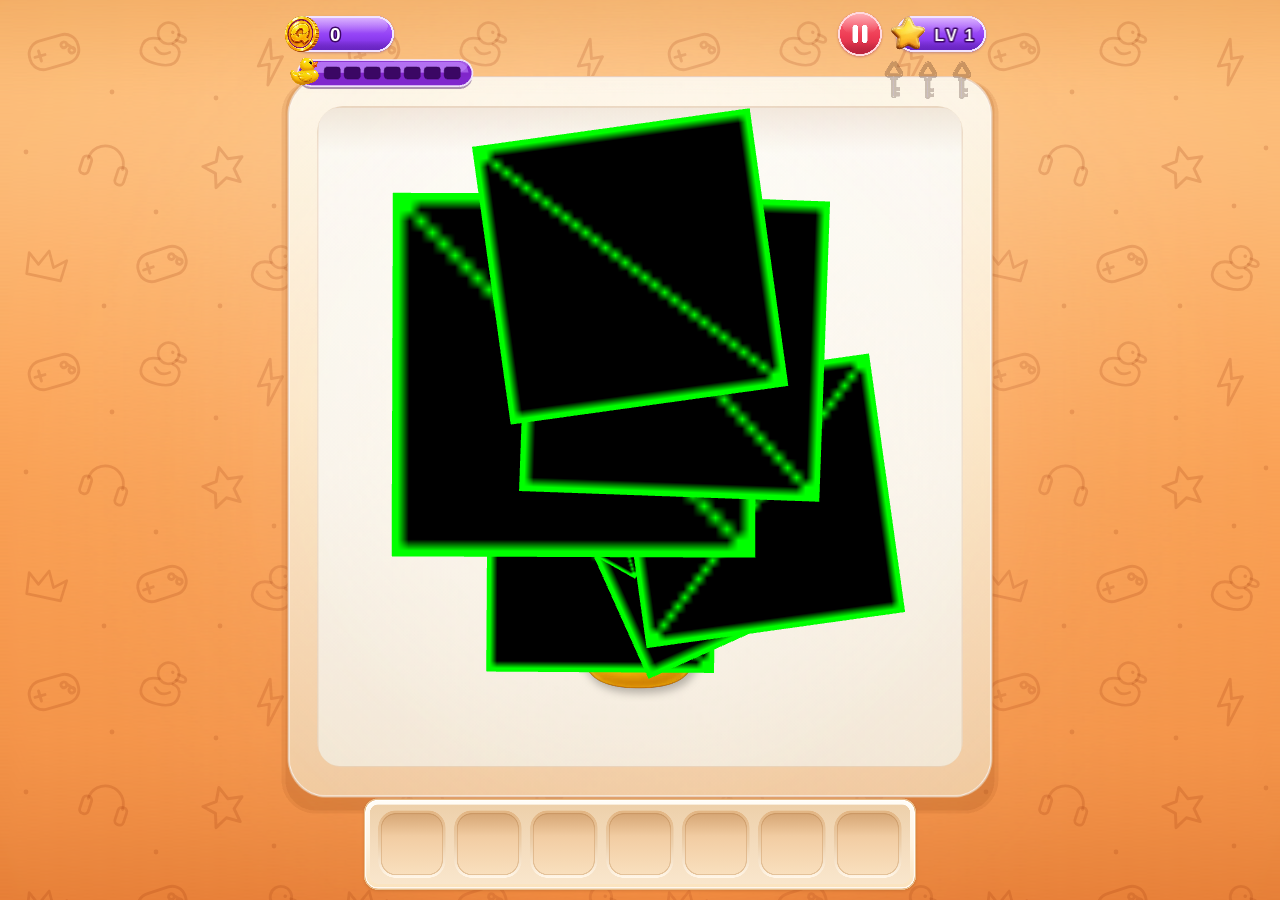
==== commit 794f1e35: "Deploy MatchQuake standalone build" ====
--- a/index.html
+++ b/index.html
@@ -14,7 +14,7 @@
     <link rel="canonical" href="https://toktics.github.io/match-quake/" />
     <meta name="description" content="MatchQuake! — a Snappy Fox Games title." />
     <title>MatchQuake!</title>
-    <script type="module" crossorigin src="./assets/index-Dl-NDHGu.js"></script>
+    <script type="module" crossorigin src="./assets/index-oG_nqjZr.js"></script>
     <link rel="stylesheet" crossorigin href="./assets/index-Cao7ceSE.css">
   </head>
   <body>
